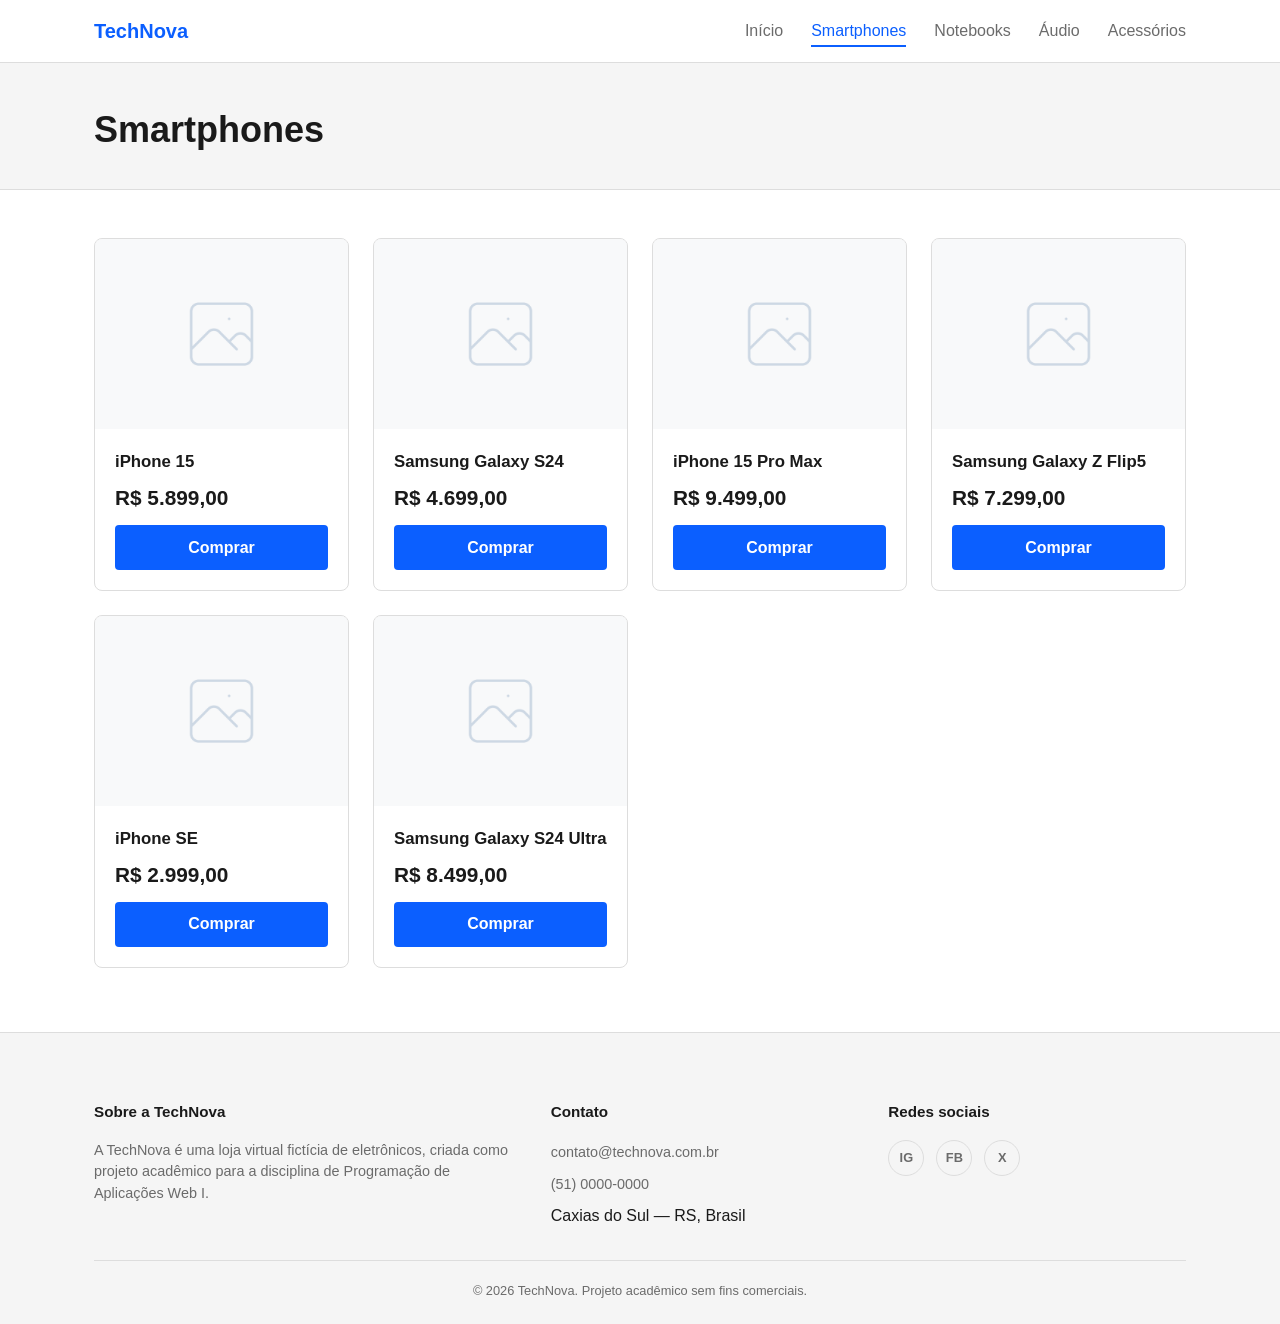
==== categoria-smartphones.html @ d02da3fd "página inicial e página de categoria" ====
<!DOCTYPE html>
<html lang="pt-BR">
<head>
  <meta charset="UTF-8">
  <meta name="viewport" content="width=device-width, initial-scale=1.0">
  <title>Smartphones — TechNova</title>
  <link rel="stylesheet" href="style.css">
</head>
<body>
  <header class="site-header">
    <div class="container">
      <a class="logo" href="index.html">TechNova</a>
      <nav class="main-nav" aria-label="Navegação principal">
        <ul>
          <li><a href="index.html">Início</a></li>
          <li><a href="categoria-smartphones.html" aria-current="page">Smartphones</a></li>
          <li><a href="categoria-notebooks.html">Notebooks</a></li>
          <li><a href="categoria-audio.html">Áudio</a></li>
          <li><a href="categoria-acessorios.html">Acessórios</a></li>
        </ul>
      </nav>
    </div>
  </header>
  <main>
    <section class="categoria-header">
      <div class="container">
        <h1>Smartphones</h1>
      </div>
    </section>
    <section class="produtos" aria-label="Lista de produtos da categoria Smartphones">
      <div class="container">
        <div class="produtos-grid">
          <article class="produto-card">
            <figure class="produto-imagem">
              <img src="assets/img/general-img-landscape.png" alt="Apple iPhone 15">
            </figure>
            <div class="produto-info">
              <h3>iPhone 15</h3>
              <p class="preco">R$ 5.899,00</p>
              <div class="produto-acoes">
                <a class="btn-comprar" href="produto-detalhes.html">Comprar</a>
              </div>
            </div>
          </article>
          <article class="produto-card">
            <figure class="produto-imagem">
              <img src="assets/img/general-img-landscape.png" alt="Samsung Galaxy S24">
            </figure>
            <div class="produto-info">
              <h3>Samsung Galaxy S24</h3>
              <p class="preco">R$ 4.699,00</p>
              <div class="produto-acoes">
                <a class="btn-comprar" href="produto-detalhes.html">Comprar</a>
              </div>
            </div>
          </article>
          <article class="produto-card">
            <figure class="produto-imagem">
              <img src="assets/img/general-img-landscape.png" alt="Apple iPhone 15 Pro Max">
            </figure>
            <div class="produto-info">
              <h3>iPhone 15 Pro Max</h3>
              <p class="preco">R$ 9.499,00</p>
              <div class="produto-acoes">
                <a class="btn-comprar" href="produto-detalhes.html">Comprar</a>
              </div>
            </div>
          </article>
          <article class="produto-card">
            <figure class="produto-imagem">
              <img src="assets/img/general-img-landscape.png" alt="Samsung Galaxy Z Flip5">
            </figure>
            <div class="produto-info">
              <h3>Samsung Galaxy Z Flip5</h3>
              <p class="preco">R$ 7.299,00</p>
              <div class="produto-acoes">
                <a class="btn-comprar" href="produto-detalhes.html">Comprar</a>
              </div>
            </div>
          </article>
          <article class="produto-card">
            <figure class="produto-imagem">
              <img src="assets/img/general-img-landscape.png" alt="Apple iPhone SE">
            </figure>
            <div class="produto-info">
              <h3>iPhone SE</h3>
              <p class="preco">R$ 2.999,00</p>
              <div class="produto-acoes">
                <a class="btn-comprar" href="produto-detalhes.html">Comprar</a>
              </div>
            </div>
          </article>
          <article class="produto-card">
            <figure class="produto-imagem">
              <img src="assets/img/general-img-landscape.png" alt="Samsung Galaxy S24 Ultra">
            </figure>
            <div class="produto-info">
              <h3>Samsung Galaxy S24 Ultra</h3>
              <p class="preco">R$ 8.499,00</p>
              <div class="produto-acoes">
                <a class="btn-comprar" href="produto-detalhes.html">Comprar</a>
              </div>
            </div>
          </article>
        </div>
      </div>
    </section>
  </main>
  <footer class="site-footer">
    <div class="container">
      <div class="footer-grid">
        <div class="footer-col">
          <h4>Sobre a TechNova</h4>
          <p>A TechNova é uma loja virtual fictícia de eletrônicos, criada como projeto acadêmico para a disciplina de Programação de Aplicações Web I.</p>
        </div>
        <div class="footer-col">
          <h4>Contato</h4>
          <ul>
            <li><a href="mailto:contato@technova.com.br">contato@technova.com.br</a></li>
            <li><a href="tel:+555100000000">(51) 0000-0000</a></li>
            <li>Caxias do Sul — RS, Brasil</li>
          </ul>
        </div>
        <div class="footer-col">
          <h4>Redes sociais</h4>
          <ul class="social-links">
            <li><a href="#" aria-label="TechNova no Instagram">IG</a></li>
            <li><a href="#" aria-label="TechNova no Facebook">FB</a></li>
            <li><a href="#" aria-label="TechNova no X">X</a></li>
          </ul>
        </div>
      </div>
      <div class="footer-bottom">
        <p>&copy; 2026 TechNova. Projeto acadêmico sem fins comerciais.</p>
      </div>
    </div>
  </footer>
</body>
</html>
---- style.css ----
:root {
  --color-bg: #ffffff;
  --color-surface: #f5f5f5;
  --color-surface-alt: #ececec;
  --color-border: #dddddd;
  --color-text: #1a1a1a;
  --color-text-muted: #6b6b6b;
  --color-primary: #0b5fff;
  --color-primary-dark: #0847c4;

  --radius-sm: 4px;
  --radius-md: 8px;

  --transition-fast: 0.15s ease;
}

*,
*::before,
*::after {
  box-sizing: border-box;
}

body {
  margin: 0;
  min-height: 100vh;
  display: grid;
  grid-template-rows: auto 1fr auto;
  background-color: var(--color-bg);
  color: var(--color-text);
  font-family: "Segoe UI", Roboto, "Helvetica Neue", Arial, sans-serif;
  line-height: 1.5;
}

h1, h2, h3, p {
  margin: 0;
}

ul {
  list-style: none;
  margin: 0;
  padding: 0;
}

a {
  color: inherit;
  text-decoration: none;
}

img {
  max-width: 100%;
  display: block;
}

.container {
  width: min(1140px, 100%);
  padding-inline: 1.5rem;
  margin-inline: auto;
}

.site-header {
  border-bottom: 1px solid var(--color-border);
}

.site-header .container {
  display: grid;
  grid-template-columns: auto 1fr;
  align-items: center;
  column-gap: 2rem;
  padding-block: 1rem;
}

.logo {
  display: flex;
  align-items: center;
  gap: 0.6rem;
  font-size: 1.25rem;
  font-weight: 700;
  color: var(--color-primary);
}

.main-nav ul {
  display: flex;
  flex-wrap: wrap;
  justify-content: flex-end;
  gap: 0.5rem 1.75rem;
}

.main-nav a {
  padding-block: 0.35rem;
  border-bottom: 2px solid transparent;
  color: var(--color-text-muted);
  font-weight: 500;
  transition: color var(--transition-fast), border-color var(--transition-fast);
}

.main-nav a:hover,
.main-nav a:focus-visible {
  color: var(--color-text);
}

.main-nav a[aria-current="page"] {
  color: var(--color-primary);
  border-color: var(--color-primary);
}

.categorias {
  padding-block: 3.5rem;
}

.categorias h2 {
  font-size: 2rem;
  margin-bottom: 2rem;
  text-align: center;
}

.categorias-grid {
  display: grid;
  grid-template-columns: repeat(4, 1fr);
  gap: 1.5rem;
}

.categoria-card {
  display: flex;
  flex-direction: column;
  background-color: var(--color-bg);
  border: 1px solid var(--color-border);
  border-radius: var(--radius-md);
  overflow: hidden;
  transition: border-color var(--transition-fast);
}

.categoria-card:hover,
.categoria-card:focus-within {
  border-color: var(--color-primary);
}

.categoria-card figure {
  margin: 0;
  aspect-ratio: 4 / 3;
  background-color: var(--color-surface-alt);
}

.categoria-card figure img {
  width: 100%;
  height: 100%;
  object-fit: cover;
}

.categoria-card-body {
  display: flex;
  flex-direction: column;
  align-items: flex-start;
  gap: 0.6rem;
  padding: 1.25rem;
  flex: 1;
}

.categoria-card-body h3 {
  font-size: 1.1rem;
}

.categoria-card-body p {
  color: var(--color-text-muted);
  font-size: 0.9rem;
  flex: 1;
}

.categoria-card-body .btn-link {
  font-weight: 600;
  color: var(--color-primary);
}

.categoria-header {
  padding-block: 2.5rem 2rem;
  background-color: var(--color-surface);
  border-bottom: 1px solid var(--color-border);
}

.categoria-header h1 {
  font-size: 2.25rem;
}

.produtos {
  padding-block: 3rem 4rem;
}

.produtos-grid {
  display: grid;
  grid-template-columns: repeat(4, 1fr);
  gap: 1.5rem;
}

.produto-card {
  display: flex;
  flex-direction: column;
  background-color: var(--color-bg);
  border: 1px solid var(--color-border);
  border-radius: var(--radius-md);
  overflow: hidden;
  transition: border-color var(--transition-fast);
}

.produto-card:hover,
.produto-card:focus-within {
  border-color: var(--color-primary);
}

.produto-imagem {
  margin: 0;
  aspect-ratio: 4 / 3;
  background-color: var(--color-surface-alt);
}

.produto-imagem img {
  width: 100%;
  height: 100%;
  object-fit: cover;
}

.produto-info {
  display: flex;
  flex-direction: column;
  align-items: flex-start;
  gap: 0.5rem;
  padding: 1.25rem;
  flex: 1;
}

.produto-info h3 {
  font-size: 1.05rem;
  flex: 1;
}

.produto-info .preco {
  font-size: 1.3rem;
  font-weight: 700;
  color: var(--color-text);
}

.produto-acoes {
  display: flex;
  justify-content: stretch;
  width: 100%;
  margin-top: 0.25rem;
}

.btn-comprar {
  width: 100%;
  justify-content: center;
  background-color: var(--color-primary);
  color: #ffffff;
  padding: 0.65rem 1rem;
  border-radius: var(--radius-sm);
  font-weight: 700;
  text-align: center;
  transition: background-color var(--transition-fast);
}

.btn-comprar:hover,
.btn-comprar:focus-visible {
  background-color: var(--color-primary-dark);
}

.site-footer {
  border-top: 1px solid var(--color-border);
  background-color: var(--color-surface);
  padding-block: 3rem 1.5rem;
}

.footer-grid {
  display: grid;
  grid-template-columns: 1.4fr 1fr 1fr;
  gap: 2.5rem;
  padding-bottom: 2rem;
}

.footer-col {
  display: flex;
  flex-direction: column;
  gap: 0.75rem;
}

.footer-col h4 {
  font-size: 0.95rem;
  margin-bottom: 0.25rem;
}

.footer-col p,
.footer-col a {
  color: var(--color-text-muted);
  font-size: 0.9rem;
  transition: color var(--transition-fast);
}

.footer-col a:hover {
  color: var(--color-primary);
}

.footer-col ul {
  display: flex;
  flex-direction: column;
  gap: 0.5rem;
}

.social-links {
  display: flex;
  flex-direction: row !important;
  gap: 0.75rem !important;
}

.social-links a {
  display: flex;
  align-items: center;
  justify-content: center;
  width: 36px;
  height: 36px;
  border: 1px solid var(--color-border);
  border-radius: 50%;
  font-size: 0.8rem;
  font-weight: 700;
  transition: background-color var(--transition-fast), color var(--transition-fast), border-color var(--transition-fast);
}

.social-links a:hover {
  background-color: var(--color-primary);
  color: #ffffff;
  border-color: var(--color-primary);
}

.footer-bottom {
  border-top: 1px solid var(--color-border);
  padding-top: 1.25rem;
  text-align: center;
  color: var(--color-text-muted);
  font-size: 0.8rem;
}

@media (max-width: 900px) {
  .categorias-grid {
    grid-template-columns: repeat(2, 1fr);
  }

  .produtos-grid {
    grid-template-columns: repeat(2, 1fr);
  }

  .footer-grid {
    grid-template-columns: 1fr 1fr;
  }
}

@media (max-width: 640px) {
  .site-header .container {
    grid-template-columns: 1fr;
    row-gap: 0.75rem;
    justify-items: center;
    text-align: center;
  }

  .main-nav ul {
    justify-content: center;
  }

  .categorias h2 {
    font-size: 1.5rem;
  }

  .categoria-header h1 {
    font-size: 1.75rem;
  }

  .categorias-grid {
    grid-template-columns: 1fr;
  }

  .produtos-grid {
    grid-template-columns: 1fr;
  }

  .footer-grid {
    grid-template-columns: 1fr;
    text-align: center;
  }

  .footer-col {
    align-items: center;
  }
}
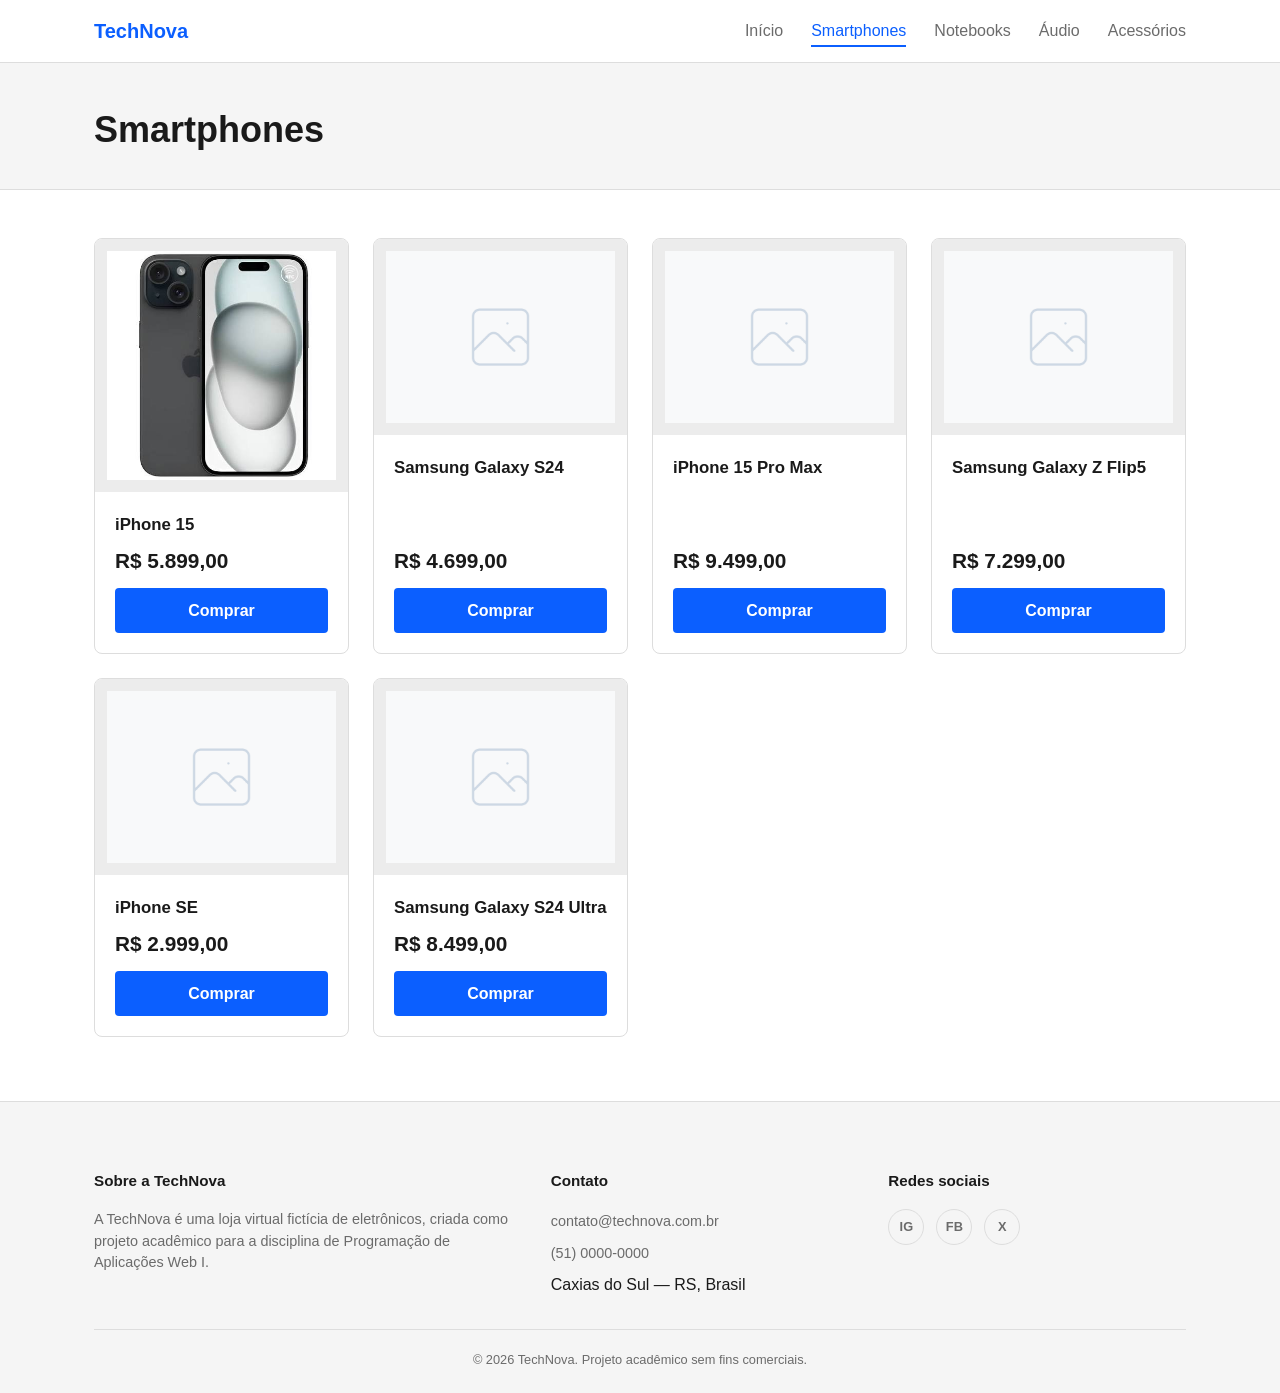
==== commit e28b51ab: "pagina individual iPhone" ====
--- a/categoria-smartphones.html
+++ b/categoria-smartphones.html
@@ -4,7 +4,7 @@
   <meta charset="UTF-8">
   <meta name="viewport" content="width=device-width, initial-scale=1.0">
   <title>Smartphones — TechNova</title>
-  <link rel="stylesheet" href="style.css">
+  <link rel="stylesheet" href="css/style.css">
 </head>
 <body>
   <header class="site-header">
@@ -32,13 +32,13 @@
         <div class="produtos-grid">
           <article class="produto-card">
             <figure class="produto-imagem">
-              <img src="assets/img/general-img-landscape.png" alt="Apple iPhone 15">
+              <img src="assets/img/iphone15.jpg" alt="Apple iPhone 15">
             </figure>
             <div class="produto-info">
               <h3>iPhone 15</h3>
               <p class="preco">R$ 5.899,00</p>
               <div class="produto-acoes">
-                <a class="btn-comprar" href="produto-detalhes.html">Comprar</a>
+                <a class="btn-comprar" href="detalhes-produtos.html">Comprar</a>
               </div>
             </div>
           </article>
--- a/css/style.css
+++ b/css/style.css
@@ -0,0 +1,435 @@
+:root {
+  --color-bg: #ffffff;
+  --color-surface: #f5f5f5;
+  --color-surface-alt: #ececec;
+  --color-border: #dddddd;
+  --color-text: #1a1a1a;
+  --color-text-muted: #6b6b6b;
+  --color-primary: #0b5fff;
+  --color-primary-dark: #0847c4;
+
+  --radius-sm: 4px;
+  --radius-md: 8px;
+
+  --transition-fast: 0.15s ease;
+}
+
+*,
+*::before,
+*::after {
+  box-sizing: border-box;
+}
+
+body {
+  margin: 0;
+  min-height: 100vh;
+  display: grid;
+  grid-template-rows: auto 1fr auto;
+  background-color: var(--color-bg);
+  color: var(--color-text);
+  font-family: "Segoe UI", Roboto, "Helvetica Neue", Arial, sans-serif;
+  line-height: 1.5;
+}
+
+h1, h2, h3, p {
+  margin: 0;
+}
+
+ul {
+  list-style: none;
+  margin: 0;
+  padding: 0;
+}
+
+a {
+  color: inherit;
+  text-decoration: none;
+}
+
+img {
+  max-width: 100%;
+  display: block;
+}
+
+.container {
+  width: min(1140px, 100%);
+  padding-inline: 1.5rem;
+  margin-inline: auto;
+}
+
+.site-header {
+  border-bottom: 1px solid var(--color-border);
+}
+
+.site-header .container {
+  display: grid;
+  grid-template-columns: auto 1fr;
+  align-items: center;
+  column-gap: 2rem;
+  padding-block: 1rem;
+}
+
+.logo {
+  display: flex;
+  align-items: center;
+  gap: 0.6rem;
+  font-size: 1.25rem;
+  font-weight: 700;
+  color: var(--color-primary);
+}
+
+.main-nav ul {
+  display: flex;
+  flex-wrap: wrap;
+  justify-content: flex-end;
+  gap: 0.5rem 1.75rem;
+}
+
+.main-nav a {
+  padding-block: 0.35rem;
+  border-bottom: 2px solid transparent;
+  color: var(--color-text-muted);
+  font-weight: 500;
+  transition: color var(--transition-fast), border-color var(--transition-fast);
+}
+
+.main-nav a:hover,
+.main-nav a:focus-visible {
+  color: var(--color-text);
+}
+
+.main-nav a[aria-current="page"] {
+  color: var(--color-primary);
+  border-color: var(--color-primary);
+}
+
+.categorias {
+  padding-block: 3.5rem;
+}
+
+.categorias h2 {
+  font-size: 2rem;
+  margin-bottom: 2rem;
+  text-align: center;
+}
+
+.categorias-grid {
+  display: grid;
+  grid-template-columns: repeat(4, 1fr);
+  gap: 1.5rem;
+}
+
+.categoria-card {
+  display: flex;
+  flex-direction: column;
+  background-color: var(--color-bg);
+  border: 1px solid var(--color-border);
+  border-radius: var(--radius-md);
+  overflow: hidden;
+  transition: border-color var(--transition-fast);
+}
+
+.categoria-card:hover,
+.categoria-card:focus-within {
+  border-color: var(--color-primary);
+}
+
+.categoria-card figure {
+  margin: 0;
+  aspect-ratio: 4 / 3;
+  background-color: var(--color-surface-alt);
+}
+
+.categoria-card figure img {
+  width: 100%;
+  height: 100%;
+  object-fit: cover;
+}
+
+.categoria-card-body {
+  display: flex;
+  flex-direction: column;
+  align-items: flex-start;
+  gap: 0.6rem;
+  padding: 1.25rem;
+  flex: 1;
+}
+
+.categoria-card-body h3 {
+  font-size: 1.1rem;
+}
+
+.categoria-card-body p {
+  color: var(--color-text-muted);
+  font-size: 0.9rem;
+  flex: 1;
+}
+
+.categoria-card-body .btn-link {
+  font-weight: 600;
+  color: var(--color-primary);
+}
+
+.categoria-header {
+  padding-block: 2.5rem 2rem;
+  background-color: var(--color-surface);
+  border-bottom: 1px solid var(--color-border);
+}
+
+.categoria-header h1 {
+  font-size: 2.25rem;
+}
+
+.produtos {
+  padding-block: 3rem 4rem;
+}
+
+.produtos-grid {
+  display: grid;
+  grid-template-columns: repeat(4, 1fr);
+  gap: 1.5rem;
+}
+
+.produto-card {
+  display: flex;
+  flex-direction: column;
+  background-color: var(--color-bg);
+  border: 1px solid var(--color-border);
+  border-radius: var(--radius-md);
+  overflow: hidden;
+  transition: border-color var(--transition-fast);
+}
+
+.produto-card:hover,
+.produto-card:focus-within {
+  border-color: var(--color-primary);
+}
+
+.produto-imagem {
+  margin: 0;
+  aspect-ratio: 4 / 3;
+  background-color: var(--color-surface-alt);
+}
+
+.produto-detalhes {
+    display: grid;
+    grid-template-columns: 1fr 1fr;
+    gap: 40px;
+    align-items: start;
+}
+
+.produto-descricao h2 {
+    margin-bottom: 20px;
+}
+
+.produto-descricao p {
+    line-height: 1.6;
+    margin-bottom: 20px;
+}
+
+.produto-descricao ul {
+    margin-bottom: 20px;
+    padding-left: 20px;
+}
+
+.produto-descricao button {
+    padding: 12px 24px;
+    border: none;
+    background-color: #0b5cff;
+    color: white;
+    font-size: 16px;
+    cursor: pointer;
+}
+
+.produto-imagem img {
+  padding: 12px;
+  width: 100%;
+  max-width: 500px;
+  height: 100%;
+  display: block;
+  object-fit: cover;
+}
+
+.produto-imagem-iphone {
+  margin-top: 30px;
+  background-color: var(--color-surface-alt);
+}
+
+.produto-imagem-iphone img {
+  padding: 12px;
+  width: 100%;
+  max-width: 500px;
+  height: 100%;
+  display: block;
+  object-fit: cover;
+}
+
+.produto-info {
+  display: flex;
+  flex-direction: column;
+  align-items: flex-start;
+  gap: 0.5rem;
+  padding: 1.25rem;
+  flex: 1;
+}
+
+.produto-info h3 {
+  font-size: 1.05rem;
+  flex: 1;
+}
+
+.produto-info .preco {
+  font-size: 1.3rem;
+  font-weight: 700;
+  color: var(--color-text);
+}
+
+.produto-acoes {
+  display: flex;
+  justify-content: stretch;
+  width: 100%;
+  margin-top: 0.25rem;
+}
+
+.btn-comprar {
+  width: 100%;
+  justify-content: center;
+  background-color: var(--color-primary);
+  color: #ffffff;
+  padding: 0.65rem 1rem;
+  border-radius: var(--radius-sm);
+  font-weight: 700;
+  text-align: center;
+  transition: background-color var(--transition-fast);
+}
+
+.btn-comprar:hover,
+.btn-comprar:focus-visible {
+  background-color: var(--color-primary-dark);
+}
+
+.site-footer {
+  border-top: 1px solid var(--color-border);
+  background-color: var(--color-surface);
+  padding-block: 3rem 1.5rem;
+}
+
+.footer-grid {
+  display: grid;
+  grid-template-columns: 1.4fr 1fr 1fr;
+  gap: 2.5rem;
+  padding-bottom: 2rem;
+}
+
+.footer-col {
+  display: flex;
+  flex-direction: column;
+  gap: 0.75rem;
+}
+
+.footer-col h4 {
+  font-size: 0.95rem;
+  margin-bottom: 0.25rem;
+}
+
+.footer-col p,
+.footer-col a {
+  color: var(--color-text-muted);
+  font-size: 0.9rem;
+  transition: color var(--transition-fast);
+}
+
+.footer-col a:hover {
+  color: var(--color-primary);
+}
+
+.footer-col ul {
+  display: flex;
+  flex-direction: column;
+  gap: 0.5rem;
+}
+
+.social-links {
+  display: flex;
+  flex-direction: row !important;
+  gap: 0.75rem !important;
+}
+
+.social-links a {
+  display: flex;
+  align-items: center;
+  justify-content: center;
+  width: 36px;
+  height: 36px;
+  border: 1px solid var(--color-border);
+  border-radius: 50%;
+  font-size: 0.8rem;
+  font-weight: 700;
+  transition: background-color var(--transition-fast), color var(--transition-fast), border-color var(--transition-fast);
+}
+
+.social-links a:hover {
+  background-color: var(--color-primary);
+  color: #ffffff;
+  border-color: var(--color-primary);
+}
+
+.footer-bottom {
+  border-top: 1px solid var(--color-border);
+  padding-top: 1.25rem;
+  text-align: center;
+  color: var(--color-text-muted);
+  font-size: 0.8rem;
+}
+
+@media (max-width: 900px) {
+  .categorias-grid {
+    grid-template-columns: repeat(2, 1fr);
+  }
+
+  .produtos-grid {
+    grid-template-columns: repeat(2, 1fr);
+  }
+
+  .footer-grid {
+    grid-template-columns: 1fr 1fr;
+  }
+}
+
+@media (max-width: 640px) {
+  .site-header .container {
+    grid-template-columns: 1fr;
+    row-gap: 0.75rem;
+    justify-items: center;
+    text-align: center;
+  }
+
+  .main-nav ul {
+    justify-content: center;
+  }
+
+  .categorias h2 {
+    font-size: 1.5rem;
+  }
+
+  .categoria-header h1 {
+    font-size: 1.75rem;
+  }
+
+  .categorias-grid {
+    grid-template-columns: 1fr;
+  }
+
+  .produtos-grid {
+    grid-template-columns: 1fr;
+  }
+
+  .footer-grid {
+    grid-template-columns: 1fr;
+    text-align: center;
+  }
+
+  .footer-col {
+    align-items: center;
+  }
+}
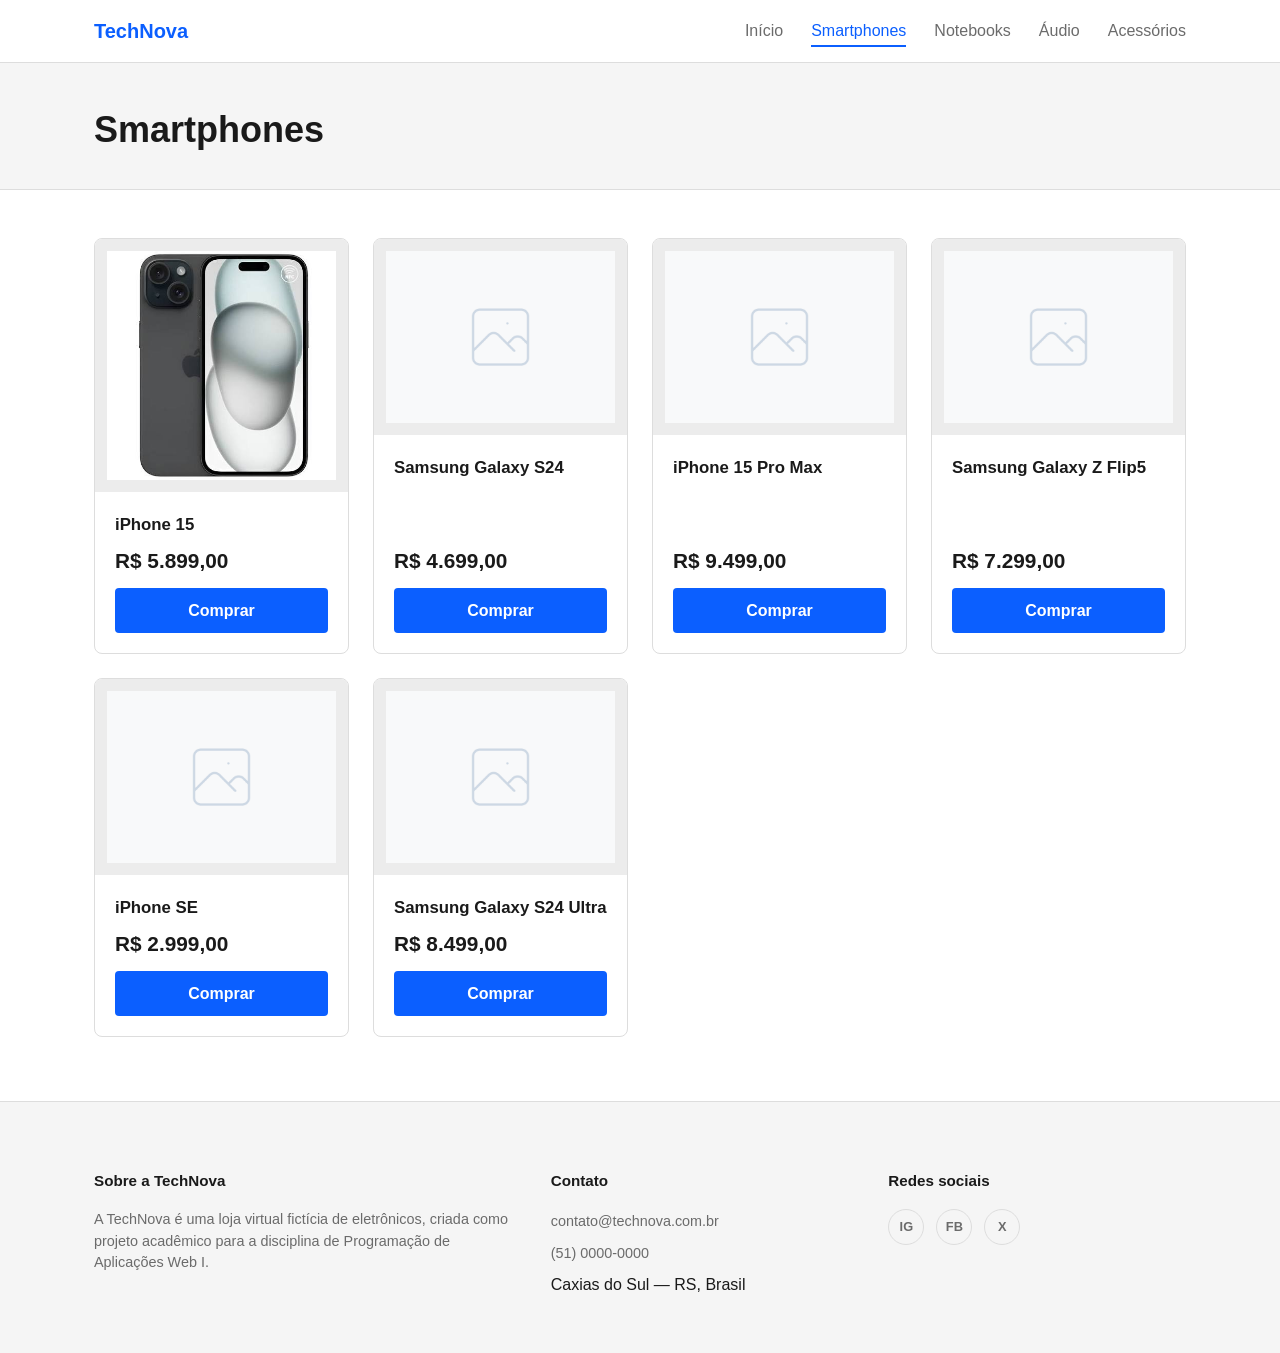
==== commit 9bb81ad2: "Header fixo no topo" ====
--- a/categoria-smartphones.html
+++ b/categoria-smartphones.html
@@ -130,9 +130,6 @@
           </ul>
         </div>
       </div>
-      <div class="footer-bottom">
-        <p>&copy; 2026 TechNova. Projeto acadêmico sem fins comerciais.</p>
-      </div>
     </div>
   </footer>
 </body>
--- a/css/style.css
+++ b/css/style.css
@@ -58,6 +58,10 @@
 }
 
 .site-header {
+  position: sticky;
+  top: 0;
+  z-index: 100;
+  background-color: var(--color-bg);
   border-bottom: 1px solid var(--color-border);
 }
 
@@ -374,14 +378,6 @@
   border-color: var(--color-primary);
 }
 
-.footer-bottom {
-  border-top: 1px solid var(--color-border);
-  padding-top: 1.25rem;
-  text-align: center;
-  color: var(--color-text-muted);
-  font-size: 0.8rem;
-}
-
 @media (max-width: 900px) {
   .categorias-grid {
     grid-template-columns: repeat(2, 1fr);
